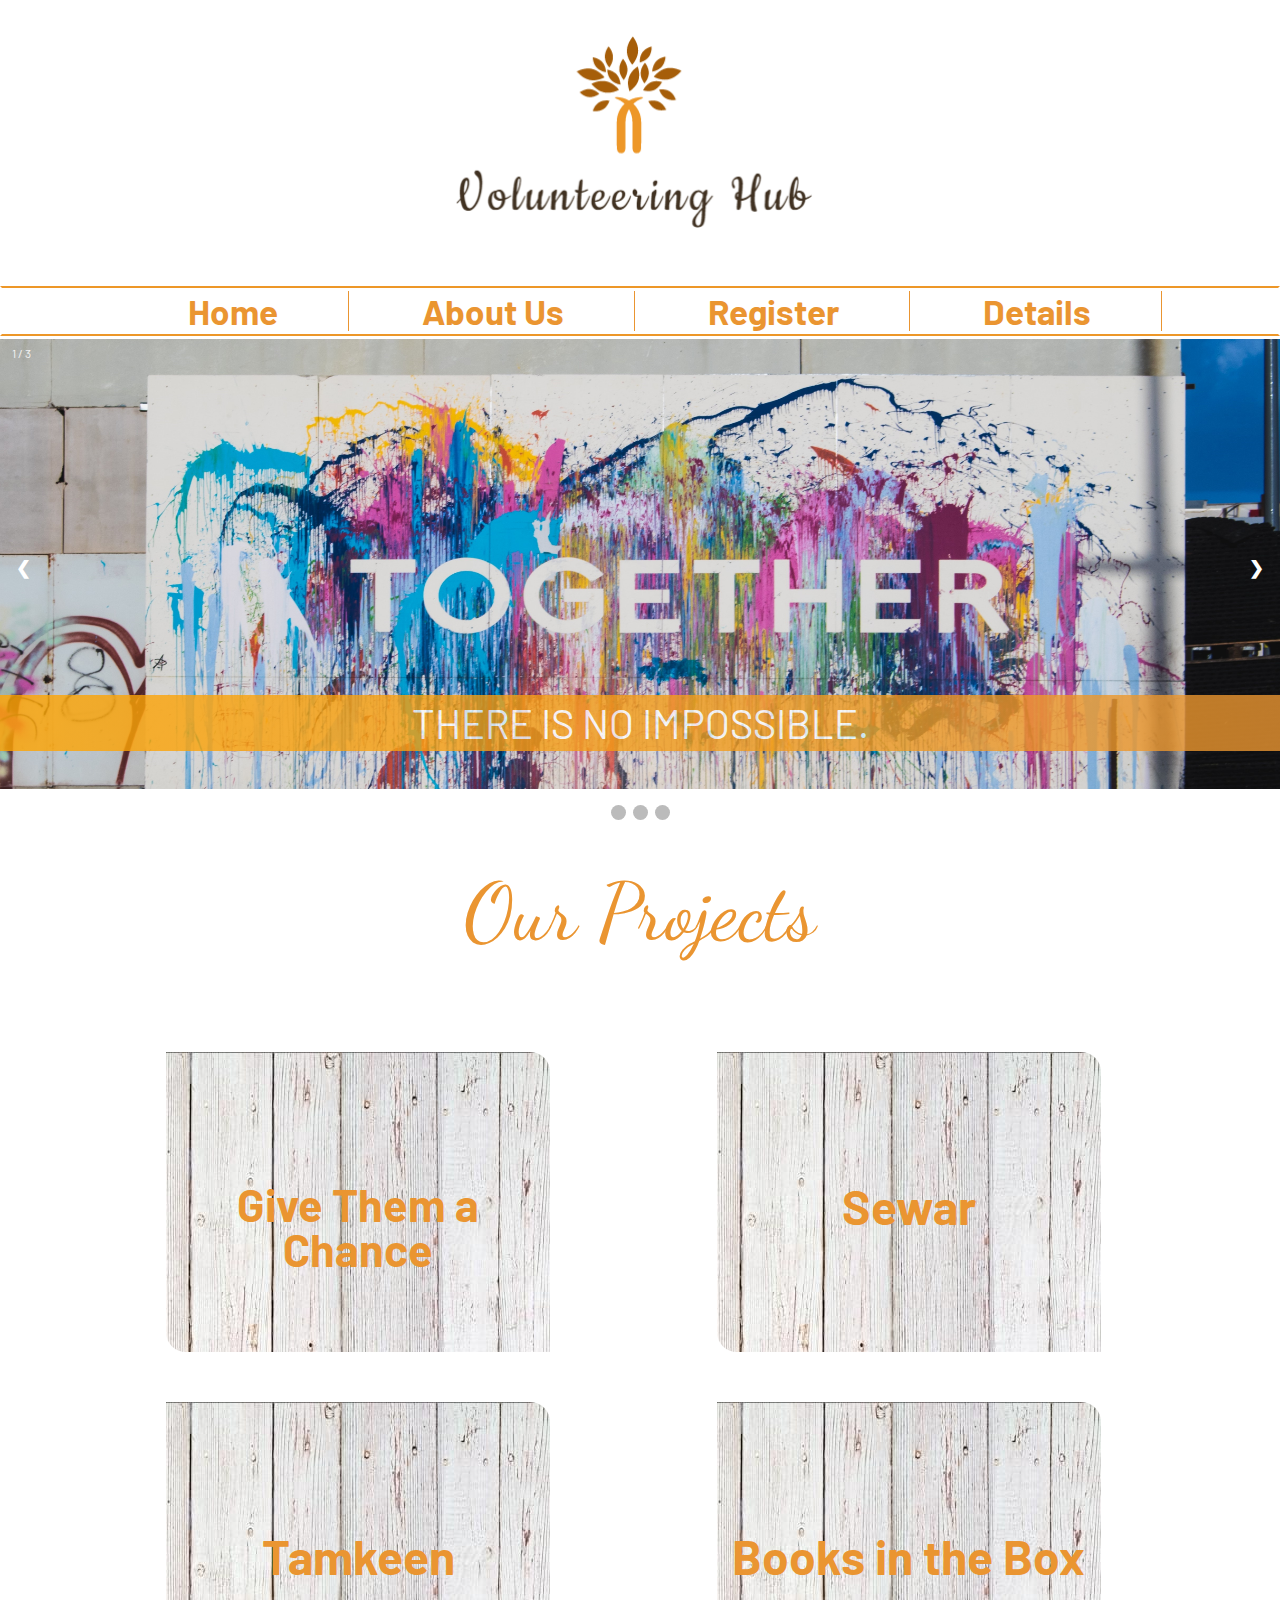
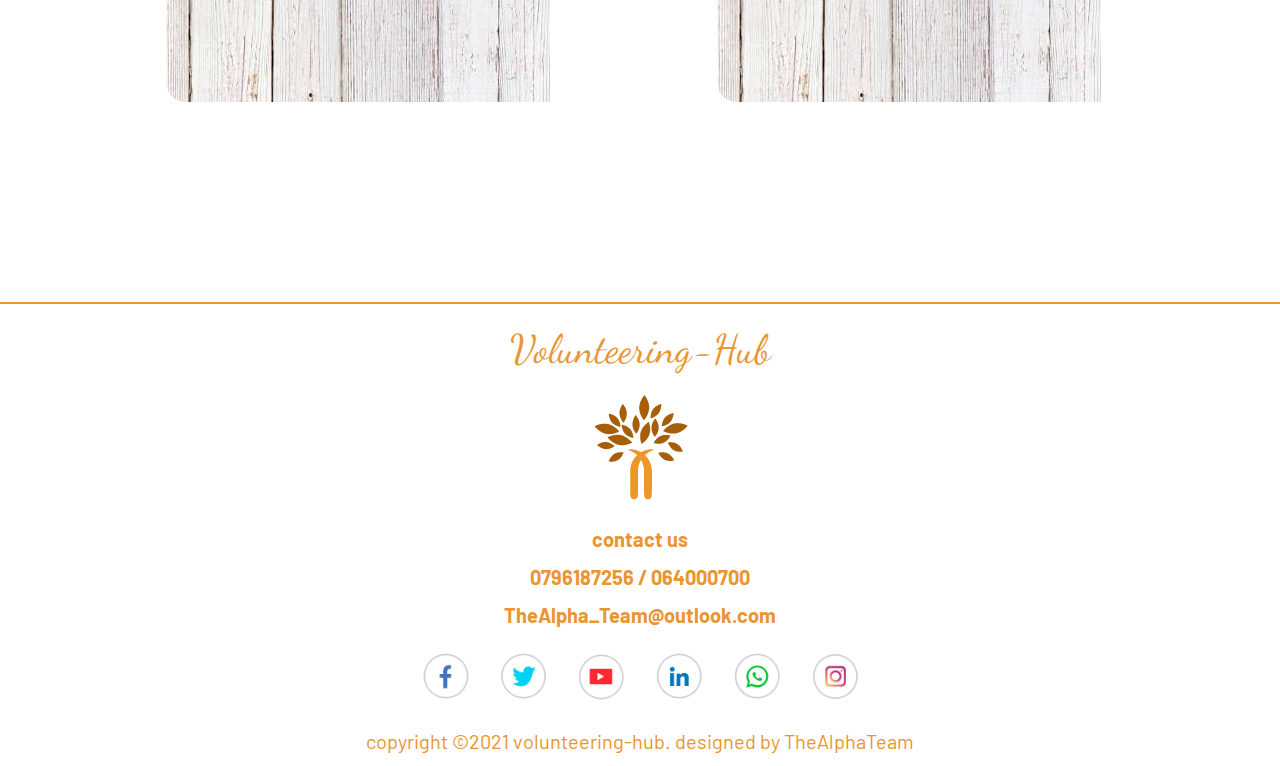
==== index.html @ 169ab3b1 "mvp final touchs" ====
<!DOCTYPE html>
<html lang="en">
<head>
    <meta charset="UTF-8">
    <meta http-equiv="X-UA-Compatible" content="IE=edge">
    <meta name="viewport" content="width=device-width, initial-scale=1.0">
    <link rel="stylesheet" href="css/reset.css">
    <link rel="stylesheet" href="css/style.css">
    <link rel="stylesheet" href="./css/home.css">
    <link rel="shortcut icon" type="image/x-icon" href="./img/small0.png" />
    <link rel="preconnect" href="https://fonts.gstatic.com">
<link href="https://fonts.googleapis.com/css2?family=Dancing+Script:wght@600&display=swap" rel="stylesheet">
<link rel="preconnect" href="https://fonts.gstatic.com">
<link href="https://fonts.googleapis.com/css2?family=Barlow:ital,wght@1,300&display=swap" rel="stylesheet">
    <title>Volunteering Hub</title>
</head>
<body>
 <header>
<img class ="logo" src="img/logo3.png" />
<nav class="header1">
  <ul>
      <a href="./index.html" ><li> Home</li></a>
      <a href="./aboout-us.html" ><li> About Us</li></a>
      <a href="./registr.html" ><li> Register</li></a>
      <a href="./detail.html" ><li> Details</li></a>
  </ul>
  </nav>
</header>

  <main>
        
    <div class="slideshow-container">
    
        <div class="mySlides fade" id="imageSlide1">
          <div class="numbertext">1 / 3</div>
          <img class="slidesImages" src="./img/nicole-baster-OJcEMZHoY80-unsplash.jpg" style="width:100%">
          <div id="opacity"> <div class="text">THERE IS NO IMPOSSIBLE.</div> </div>
        </div>
        
        <div class="mySlides fade" id="imageSlide3">
          <div class="numbertext">3 / 3</div>
          <img class="slidesImages" src="./img/remi-walle-UOwvwZ9Dy6w-unsplash.jpg" style="width:100%">
          <div class="text" id="text3">We Make A Living By What We Get, But We Make A Life By What We Give.</div>
        </div>
        
        <div class="mySlides fade" id="imageSlide2">
          <div class="numbertext">2 / 3</div>
          <img class="slidesImages" src="./img/chid.jpg" style="width:100%">
          
        </div>
        
        <a class="prev" id="previousImage" >&#10094;</a>
        <a class="next" id="nextImage">&#10095;</a>
        
        </div>
        <br>
        
        <div style="text-align:center">
          <span class="dot" id="dot1"></span> 
          <span class="dot" id="dot2"></span> 
          <span class="dot" id="dot3"></span> 
        </div>
        
    </div>
    <h1 id="title">Our Projects</h1>
    
    <div class="row">
    
        <div class="column" id="proj1" onclick="openTab('b1');" >
          <h1>Give Them a Chance </h1>
          
        </div>
      <div  class="column" onclick="openTab('b2');" >
          <h1>Sewar</h1>  
      </div>
    </div>
    <!-- Full-width columns: (hidden by default) -->
    <div id="b1" class="containerTab" style="display:none;background-color:#aaa;">
        <span onclick="this.parentElement.style.display='none'" class="closebottun">&times;</span>
        <h2>Give them a Chance !</h2>
           <p> Since there are many Distant villages that lack the basic infrastructure and educational components, in addition to many children who lack the opportunity to learn. This project aiming to give a chance for these children by educating them on four  subjects
            Arabic, math, science, and coding. And provide the opportunity to deal with hardware & software technologies. The volunteering period will be for just one month for each volunteer.
            <br>
            * # of volunteers needed: 108.
            <br>
            * Locations: Ruwaished, Safawi, Ma'an, Tafila, Kerak, Al-Gawr
            <br>
            * Date:  06/21 to 12/21 <a href="./registr.html"><button class="goToRegister">  Register </button></a>
          </p>
    </div>
    <div id="b2" class="containerTab" style="display:none;background-color:#bbb;">
        <span onclick="this.parentElement.style.display='none'" class="closebottun">&times;</span>
        <h2>Sewar</h2>
        <p> The word "Sewar" was chosen as the name of the volunteer program because the foundation sees in the bracelet a unification of people,
            like the bracelet that surrounds the hand, in the fight against cancer, which needs the support of the entire community.
            Volunteers constitute a special part of the care offered by the King Hussein cancer patients, they are simply the lifeblood of the enterprise.
            <br>
            Volunteer tasks: <br>
            * Support patients with various activities that give them relief from treatment. <br>
            * Fundraising and awareness raising through various campaigns. <br>
            * Raise people's awareness about cancer prevention and early detection. <br>
            Requirements: <br>
            To become a bracelet volunteer, you must be more than 15 years old. <br>
            About Al Hussein Cancer Foundation and center: <br>
            The King Hussein Cancer Foundation is a national institution, an independent non-profit organization,<br>
            founded in 2001 by a royal decree to combat cancer in Jordan and the Middle East. The administration of the foundation's affairs is overseen by <br>
            a board of Trustees composed of volunteers and experts in the health, economic and financial fields, appointed by royal will and chaired <br>
            by Her Royal Highness Princess Ghida Talal. <br>
            The board of trustees oversees the work of: <br>
            The King Hussein Cancer Foundation - fundraising and development <br>
            Al Hussein Cancer Center - for research and comprehensive medical care for cancer patients <br>
            Advanced standards <br>
            * Accommodation: Jordan <br>
            * Specialization: All specialties <br>
            * Age: More than 15 years. <br>
            * # of volunteers needed : 150. <br>
            * Date: all the year.
            <a href="./registr.html"><button class="goToRegister">  Register </button></a>
          </p>
    </div>
    
    
    <div class="row">
      <div class="column" onclick="openTab('b3');" >
        <h1>Tamkeen</h1>
      </div>
      
      <div class="column" onclick="openTab('b4');" >
          <h1>Books in the Box</h1>
        </div>
        
    </div>

    <div id="b3" class="containerTab" style="display:none;background-color:#abb">
      <span onclick="this.parentElement.style.display='none'" class="closebottun">&times;</span>
      <h2>Tamkeen</h2>
      <p>
        On the premise that the family is the basic unit in the structure of society and its nucleus responsible for social, <br>
        health, economic and other functions, and considering that family members are partners  in various areas of life. <br>
        The Tamkeen project works to transform families from poor families into productive families by providing ideas, <br>
        financial support for projects, and providing the necessary training to possess the skills necessary to <br>
        operate these projects. <br>
        This program targets the less developed regions in the north and south of the Kingdom and the Badia. <br>
        * # of volunteers needed : 300. <br> 
        * Period: 1 year.
        <a href="./registr.html"><button class="goToRegister">  Register </button></a>
      </p>
     </div>

    <div id="b4" class="containerTab" style="display:none;background-color:#aaa;">
        <span onclick="this.parentElement.style.display='none'" class="closebottun">&times;</span>
        <h2>Books in the Box</h2>
        <p>Collecting new and used stories and books ... to encourage the children of the Syrian refugee <br>
           camps in (Zaatari and Azraq) to use the quarantine times during the Corona period in reading and developing <br>
           their skills (such as reading, writing and telling stories among themselves) and developing <br>
           a love of reading and exploring and discovering their skills <br>
           It is possible to donate books such as scientific, literary and whatever is useful. <br>
           * # of volunteers needed : 50. <br>
           * Period: 3 months
           <a href="./registr.html"><button class="goToRegister">  Register </button></a>
          </p>
    </div>
    
    </form>
        </main>
        <script src="./js/home.js"></script>
 </main>
 <footer>
<div class="footer-content">
    <h3>volunteering-hub</h3>
    <img src="./img/Screenshot_1.png" alt="VHlogo">
            <p>contact us </p>
            <p>0796187256 / 064000700</p>
            <p><a href="mailto:TheAlpha_Team@outlook.com " >TheAlpha_Team@outlook.com</a></p>
    <a href="https://www.facebook.com/"><img class="fa" src ="img/facebook.png"></a>
    <a href="https://twitter.com/"><img class="fa" src ="img/twitter.png"></a>
    <a href="https://www.youtube.com/"><img class="fa" src ="img/youtube.png"></a>
    <a href="https://www.linkedin.com/"><img class="fa" src ="img/linkedin.png"></a>
    <a href="https://web.whatsapp.com/"><img class="fa" src ="img/whatsapp.png"></a>
    <a href="https://www.instagram.com/"><img class="fa" src ="./img/instagram.png"></a>
        </div>
        <div class="footer-bottom">
            <p>copyright &copy;2021 volunteering-hub. designed by <span>TheAlphaTeam</span></p>
        </div>
    </footer>
</body>
</html>
---- css/style.css ----
*{ 
 box-sizing: border-box;
 
}
body{
    background-image: url(https://s3.img-b.com/image/private/t_base,c_pad,f_auto,dpr_2,w_480,h_480/product/shaw/shaw-cs37p-00100-9459802.jpg);
}
.logo{
      width: 400px;
}
header{
      text-align: center;
      background-color: white;
      margin-bottom: 3px;
  }
  .header1{
      text-align: center;
      padding-top: 3px;
      border:2px solid;
      background-color:white;
      border-top-color:rgba(237,151,40,255);
      border-bottom-color:rgba(237,151,40,255) ;
      border-left-color: white;
      border-right-color: white;
      width: 100%;
      height: 50px;
      position: sticky;
      top: 0;
  }
  
nav ul li{
    display:inline-block;
    border-right:1.5px solid ;
    color:rgb(234,149,49);
    padding: 0px 70px ;
    font-weight: bold;
    line-height: 40px;
    font-family: 'Barlow', sans-serif;
    font-size: 35px;
}
nav ul li:hover{
    opacity: .5;
    color: black;
}

li a{
    color: black;
    text-decoration: none;
}

.footer-content{
    width: 100%;
    background-color:white;
    padding: 20px;
    text-align: center;
    border-top: 2px solid;
    border-top-color: rgba(237,151,40,255);
    padding-bottom: 0px;

}

.footer-content h3{
    font-size: 40px;
    text-transform: capitalize;
    font-family: 'Dancing Script', cursive;
    line-height:50px;
    color:rgb(234,149,49);
}
.footer-content p{
    max-width: 500px;
    margin: 10px auto;
    line-height: 28px;
    font-family: 'Barlow', sans-serif;
    font-size: 20px;
    color:rgb(234,149,49);
    font-weight: bolder;
}
.fa{
    width: 65px;
    height: 65px;
    margin: 5px;
    padding: 5px;
}

.footer-bottom{
    background:white;
    font-family: 'Barlow', sans-serif;
    font-size: 20px;
    width: 100%;
    padding: 15px 0;
    text-align: center;
    color:rgb(234,149,49);
}
footer{
    margin-top: 180px;
    clear: both;
}
footer a {
    text-decoration: none;
    color: rgb(234,149,49);
}
#chart{
    width: 800px;
    height: 500px;
    margin-top: 60px;
    margin-left: 20%;
    border-bottom: 1.5px solid rgb(234,149,49);
    margin-bottom: 40px ;
}
#informationForm{
    display: inline-block;
    font-family: 'Barlow', sans-serif; 
    font-size: x-large;
    margin-left: 34%;
    margin-bottom: 40px ;
    border-bottom: 1.5px solid rgb(234,149,49);
    padding-bottom: 45px;
}
.input{
    padding: 10px;
    width: 400px;
    margin: 30px;
    border-top-right-radius: 14px;
    border-bottom-left-radius: 14px;
    border: 1.9px solid rgb(234,149,49);
    background-color: antiquewhite;
}

#input{
    font-size: large;
    font-family: 'Barlow', sans-serif;
    background-color: rgb(234,149,49);
    color: white;
    width: 150px;
    margin-left: 150px;
}

#legend{
    margin-top: 40px;
    margin-left: 40px;
    color: rgb(234,149,49);
    
}
---- css/home.css ----
*{
    box-sizing: border-box
   }
   
   body {
     font-family: 'Barlow', sans-serif;
    color: rgb(234,149,49); 
    background-image: url(https://s3.img-b.com/image/private/t_base,c_pad,f_auto,dpr_2,w_480,h_480/product/shaw/shaw-cs37p-00100-9459802.jpg);
   }
   .mySlides {
   display: none;
   }
   
   .slidesImages {
   vertical-align: middle;
   width: 960px;
   height: 450px;
   }
   
   /* Slideshow container */
   .slideshow-container {
     max-width: 100%;
     position: relative;
     margin: auto;
   }
   
   /* Next & previous buttons */
   .prev, .next {
     cursor: pointer;
     position: absolute;
     top: 50%;
     width: auto;
     padding: 16px;
     margin-top: -22px;
     color: white;
     font-weight: bold;
     font-size: 18px;
     transition: 0.6s ease;
     border-radius: 0 3px 3px 0;
     user-select: none;
   }
   
   /* Position the "next button" to the right */
   .next {
     right: 0;
     border-radius: 3px 0 0 3px;
   }
   
   /* On hover, add a black background color with a little bit see-through */
   .prev:hover, .next:hover {
     background-color: rgba(0,0,0,0.8);
   }
   
   /* Caption text */
   .text {
     color: white;
     font-size: 15px;
     padding: 8px 12px;
     position: absolute;
     bottom: 8px;
     width: 100%;
     text-align: center;
     margin-bottom: 30px;
     font-size: 40px;
     background-image: linear-gradient(to right, orange,rgb(234,149,49));
     opacity: .8;
   
     
   }
   #text3{
     font-size: 30px;
   }
   
   /* Number text (1/3 etc) */
   .numbertext {
     color: #f2f2f2;
     font-size: 12px;
     padding: 8px 12px;
     position: absolute;
     top: 0;
   }
   
   /* The dots/bullets/indicators */
   .dot {
     cursor: pointer;
     height: 15px;
     width: 15px;
     margin: 0 2px;
     background-color: #bbb;
     border-radius: 50%;
     display: inline-block;
     transition: background-color 0.6s ease;
   }
   
   .active, .dot:hover {
     background-color: #717171;
   }
   
   /* Fading animation */
   .fade {
     -webkit-animation-name: fade;
     -webkit-animation-duration: 1.5s;
     animation-name: fade;
     animation-duration: 1.5s;
   }

   @keyframes fade {
     from {opacity: .8} 
     to {opacity: 1}
   }
   
   /* On smaller screens, decrease text size */
   @media only screen and (max-width: 300px) {
     .prev, .next,.text {font-size: 11px}
   }
   
   #title{
       padding: 50px;
       text-align: center;
       font-size: 80px ;
       font-family: 'Dancing Script', cursive;
       
   }
   .row{
       display: block;
   }
   /* Create two equal columns that floats next to each other */
   .column {
       float: left;
       width: 30%;
       padding: 10px;
       height: 300px; 
       margin-left: 13%;
       margin-top: 50px;
       background-image:url(../img/wood.jpg);
       font-size: xxx-large;
       text-align: center;
       border-top-right-radius: 20px;
       border-bottom-left-radius: 20px;
       font-weight: bold;
   }
   #proj1{
     
     font-size: 45px;
     font-weight: bolder;
     
   }
   .column:hover{
     width: 30%;
     height: 300px;
     background-color: white;
     background-image: url(../img/Screenshot_1.png);
     background-position:center;
     background-repeat: no-repeat;
     font-size: xxx-large;
   
   }
   .column:hover h1{
     margin-top: 220px;
     }
   .column h1{
   margin-top: 120px;
   }
   
   /* Clear floats after the columns */
   .row:after {
       content: "";
       display: table;
       clear: both;
   } 
   
   .containerTab{
       padding: 20px;
       color: white;
       height: auto;
       width: 95%;
       margin-left: 2.5%;
       margin-top: 10px;
       font-family:'Gill Sans', 'Gill Sans MT', Calibri, 'Trebuchet MS', sans-serif;
       font-size:x-large ;
       line-height: 1.9;
       border-top-right-radius: 30px;
       border-bottom-left-radius: 30px;
       border: 2px solid rgb(234,149,49);
       
   }
   .goToRegister{
     padding: 8px;
     font-family: 'Dancing Script', cursive;
     background-color: rgb(234,149,49);
     color: white;
     font-size: xx-large;
     border-radius: 8px ;
     float: right;
   }
   .goToRegister:hover{
     background-color: antiquewhite;
     color: rgb(234,149,49);
   }
   /* Closable button inside the container tab */
   .closebottun{
       float: right;
       color: white;
       font-size: 35px;
       cursor: pointer;
   }
  footer{
    margin-top: 200px
  }
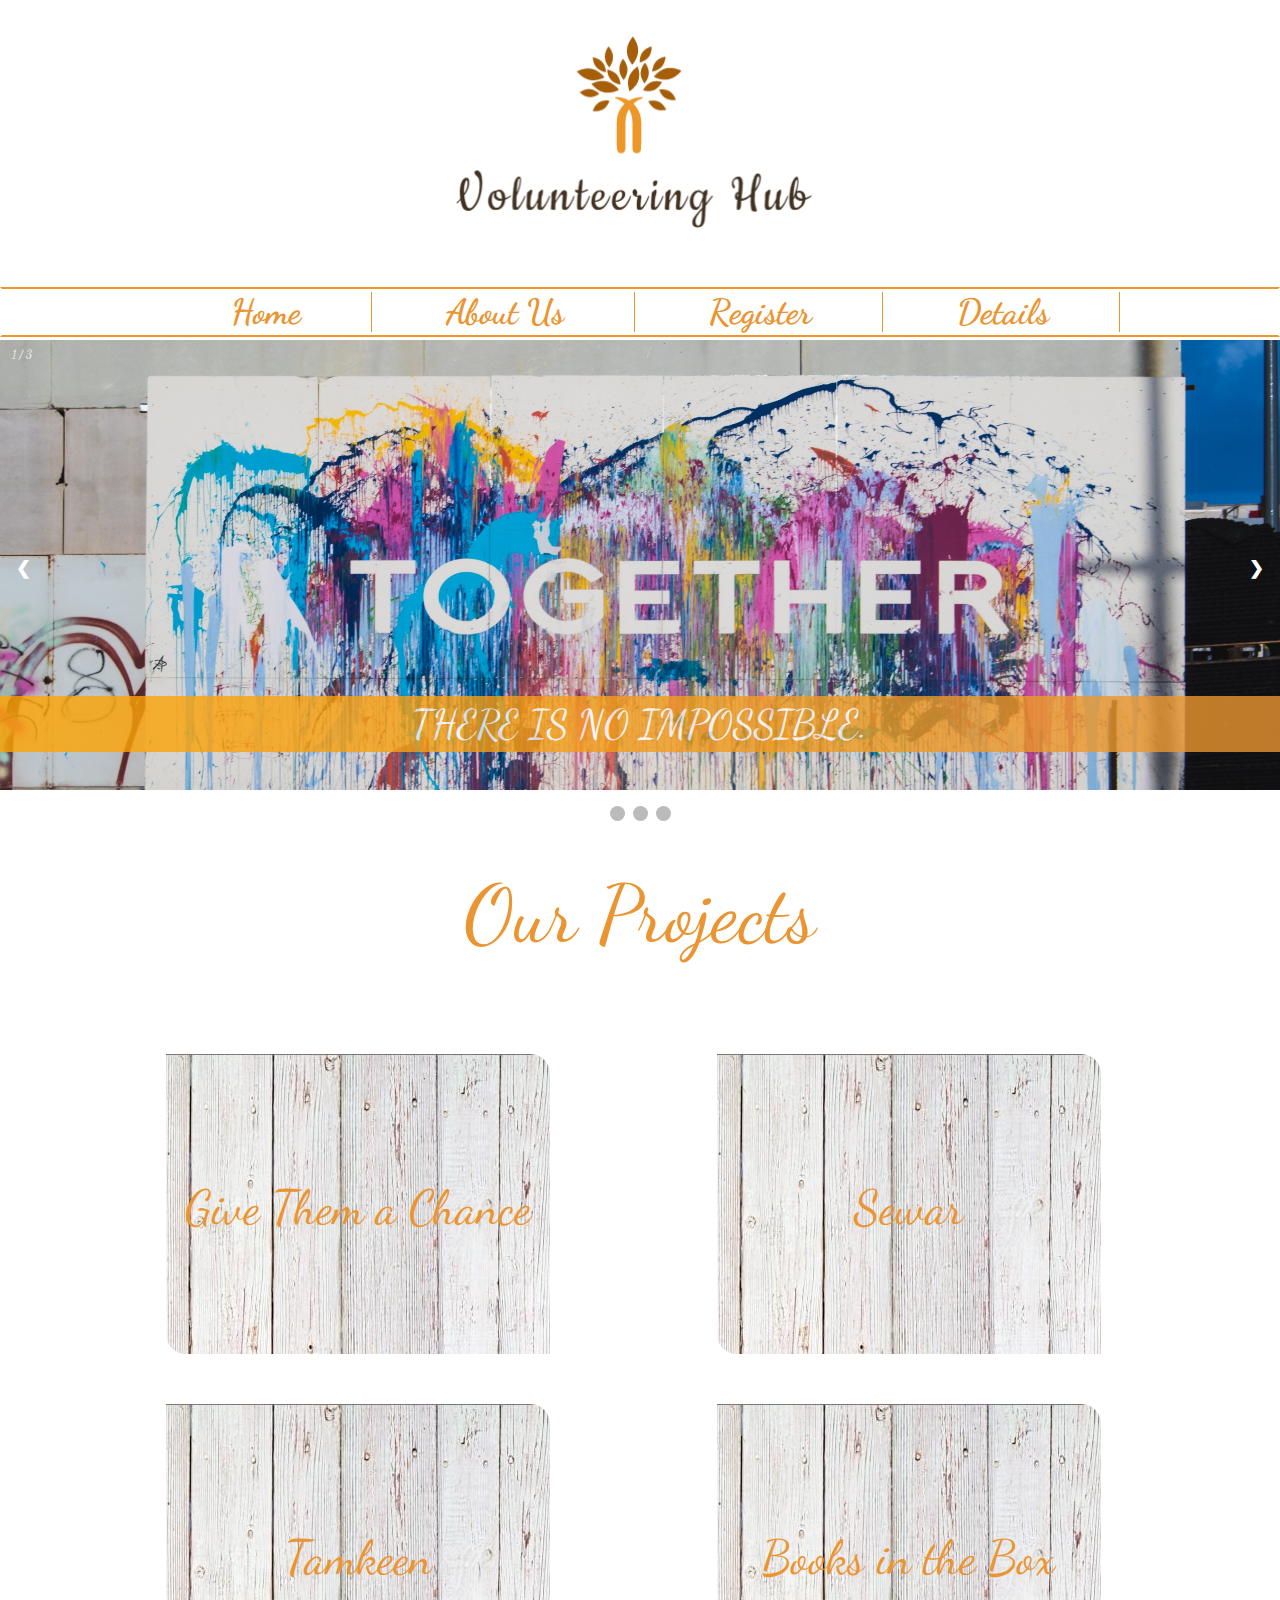
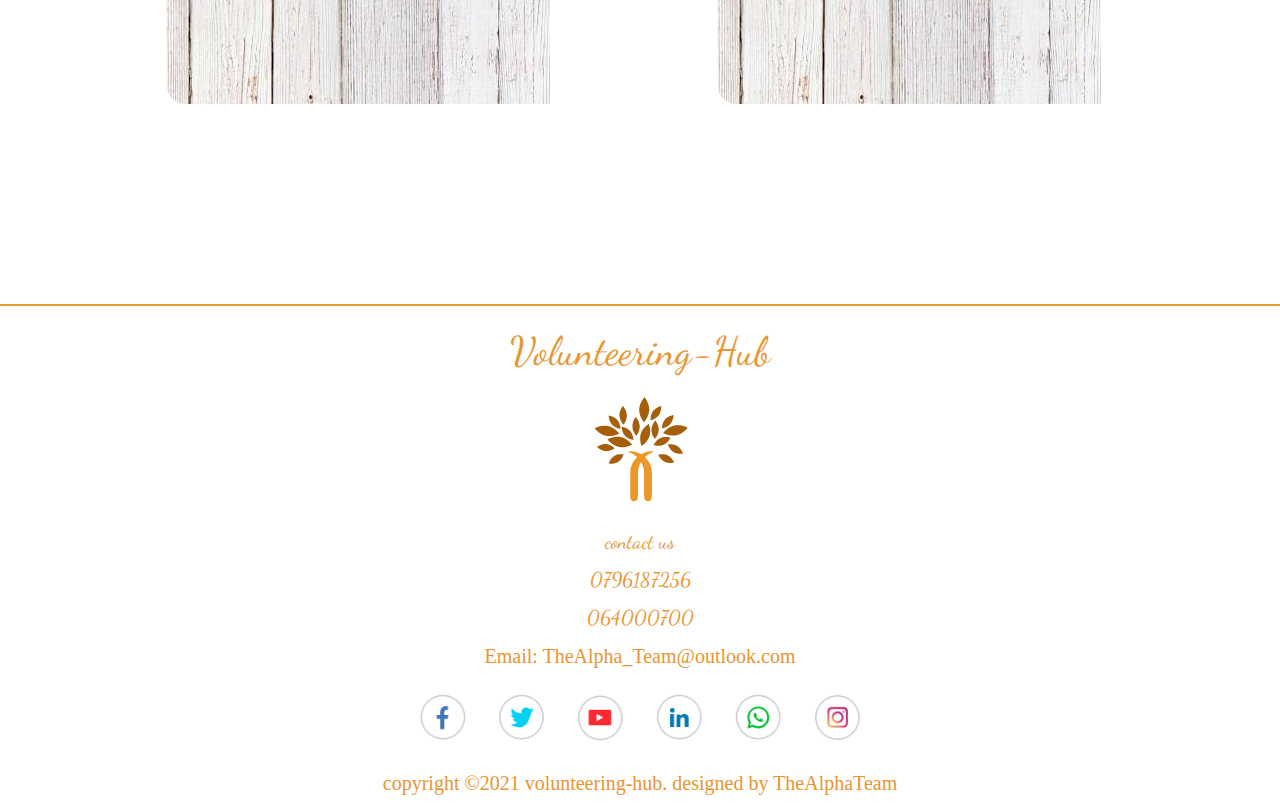
==== commit 15b6dc76: "change" ====
--- a/index.html
+++ b/index.html
@@ -10,8 +10,6 @@
     <link rel="shortcut icon" type="image/x-icon" href="./img/small0.png" />
     <link rel="preconnect" href="https://fonts.gstatic.com">
 <link href="https://fonts.googleapis.com/css2?family=Dancing+Script:wght@600&display=swap" rel="stylesheet">
-<link rel="preconnect" href="https://fonts.gstatic.com">
-<link href="https://fonts.googleapis.com/css2?family=Barlow:ital,wght@1,300&display=swap" rel="stylesheet">
     <title>Volunteering Hub</title>
 </head>
 <body>
@@ -66,7 +64,7 @@
     
     <div class="row">
     
-        <div class="column" id="proj1" onclick="openTab('b1');" >
+        <div class="column" onclick="openTab('b1');" >
           <h1>Give Them a Chance </h1>
           
         </div>
@@ -170,8 +168,9 @@
     <h3>volunteering-hub</h3>
     <img src="./img/Screenshot_1.png" alt="VHlogo">
             <p>contact us </p>
-            <p>0796187256 / 064000700</p>
-            <p><a href="mailto:TheAlpha_Team@outlook.com " >TheAlpha_Team@outlook.com</a></p>
+            <p>0796187256</p>
+            <p>064000700</p>
+    <p style="font-family: 'Noto Serif',Georgia,serif;"> Email: TheAlpha_Team@outlook.com</p>
     <a href="https://www.facebook.com/"><img class="fa" src ="img/facebook.png"></a>
     <a href="https://twitter.com/"><img class="fa" src ="img/twitter.png"></a>
     <a href="https://www.youtube.com/"><img class="fa" src ="img/youtube.png"></a>
@@ -180,7 +179,7 @@
     <a href="https://www.instagram.com/"><img class="fa" src ="./img/instagram.png"></a>
         </div>
         <div class="footer-bottom">
-            <p>copyright &copy;2021 volunteering-hub. designed by <span>TheAlphaTeam</span></p>
+            <p style="font-family: 'Noto Serif',Georgia,serif;">copyright &copy;2021 volunteering-hub. designed by <span>TheAlphaTeam</span></p>
         </div>
     </footer>
 </body>
--- a/css/style.css
+++ b/css/style.css
@@ -35,7 +35,7 @@
     padding: 0px 70px ;
     font-weight: bold;
     line-height: 40px;
-    font-family: 'Barlow', sans-serif;
+    font-family: 'Dancing Script', cursive;
     font-size: 35px;
 }
 nav ul li:hover{
@@ -70,10 +70,9 @@
     max-width: 500px;
     margin: 10px auto;
     line-height: 28px;
-    font-family: 'Barlow', sans-serif;
+    font-family: 'Dancing Script', cursive;
     font-size: 20px;
     color:rgb(234,149,49);
-    font-weight: bolder;
 }
 .fa{
     width: 65px;
@@ -84,7 +83,7 @@
 
 .footer-bottom{
     background:white;
-    font-family: 'Barlow', sans-serif;
+    font-family: 'Dancing Script', cursive;
     font-size: 20px;
     width: 100%;
     padding: 15px 0;
@@ -93,11 +92,6 @@
 }
 footer{
     margin-top: 180px;
-    clear: both;
-}
-footer a {
-    text-decoration: none;
-    color: rgb(234,149,49);
 }
 #chart{
     width: 800px;
@@ -109,7 +103,7 @@
 }
 #informationForm{
     display: inline-block;
-    font-family: 'Barlow', sans-serif; 
+    font-family: 'Dancing Script', cursive; 
     font-size: x-large;
     margin-left: 34%;
     margin-bottom: 40px ;
@@ -124,11 +118,12 @@
     border-bottom-left-radius: 14px;
     border: 1.9px solid rgb(234,149,49);
     background-color: antiquewhite;
+    
+   
 }
-
 #input{
     font-size: large;
-    font-family: 'Barlow', sans-serif;
+    font-family: 'Dancing Script', cursive; 
     background-color: rgb(234,149,49);
     color: white;
     width: 150px;
--- a/css/home.css
+++ b/css/home.css
@@ -3,7 +3,7 @@
    }
    
    body {
-     font-family: 'Barlow', sans-serif;
+     font-family: 'Dancing Script', cursive;
     color: rgb(234,149,49); 
     background-image: url(https://s3.img-b.com/image/private/t_base,c_pad,f_auto,dpr_2,w_480,h_480/product/shaw/shaw-cs37p-00100-9459802.jpg);
    }
@@ -118,7 +118,6 @@
        padding: 50px;
        text-align: center;
        font-size: 80px ;
-       font-family: 'Dancing Script', cursive;
        
    }
    .row{
@@ -137,13 +136,6 @@
        text-align: center;
        border-top-right-radius: 20px;
        border-bottom-left-radius: 20px;
-       font-weight: bold;
-   }
-   #proj1{
-     
-     font-size: 45px;
-     font-weight: bolder;
-     
    }
    .column:hover{
      width: 30%;
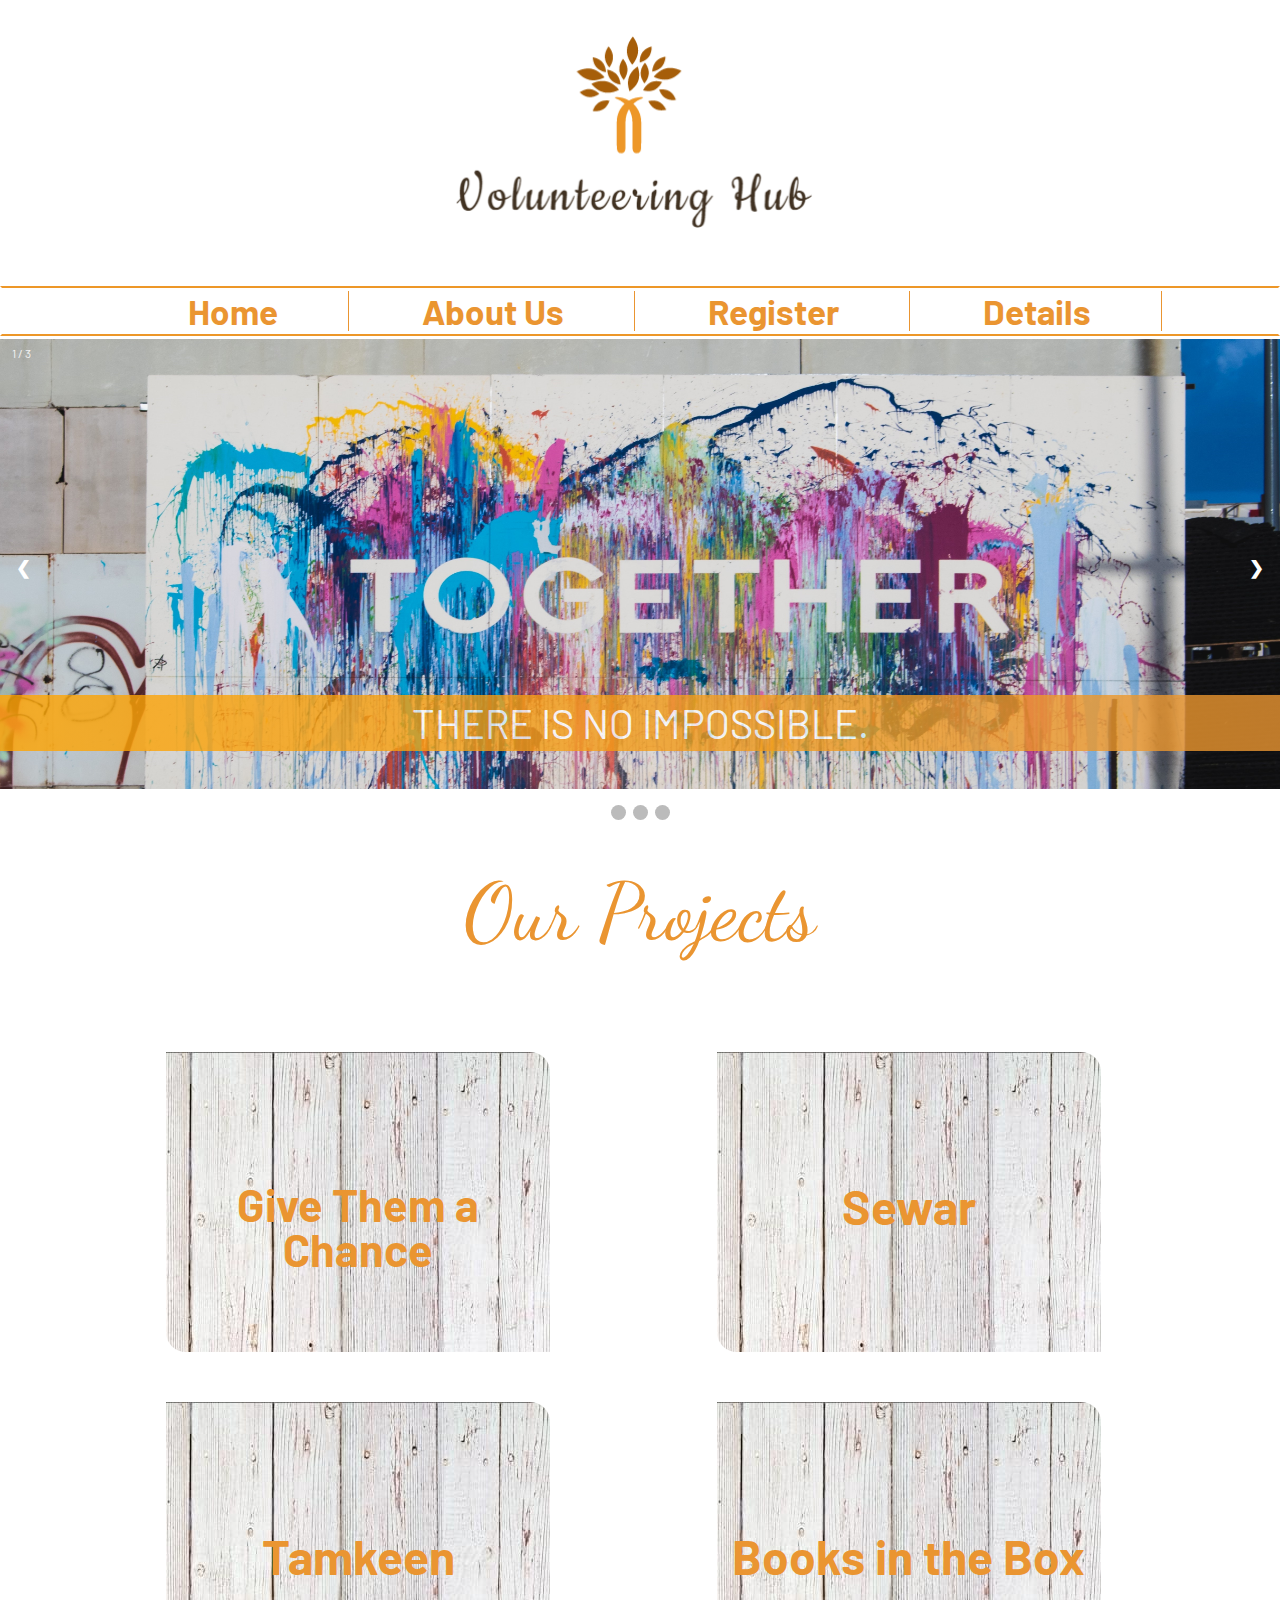
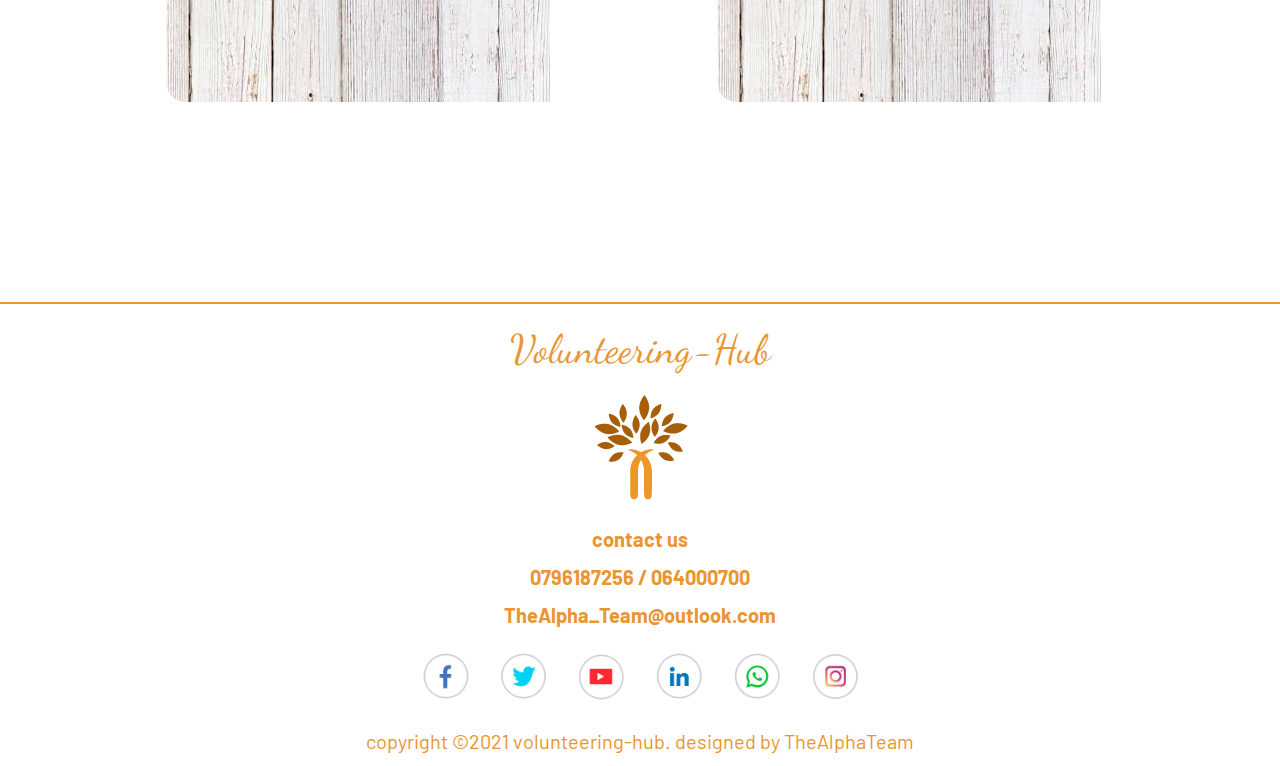
==== commit 32550b95: "details js" ====
--- a/index.html
+++ b/index.html
@@ -10,6 +10,8 @@
     <link rel="shortcut icon" type="image/x-icon" href="./img/small0.png" />
     <link rel="preconnect" href="https://fonts.gstatic.com">
 <link href="https://fonts.googleapis.com/css2?family=Dancing+Script:wght@600&display=swap" rel="stylesheet">
+<link rel="preconnect" href="https://fonts.gstatic.com">
+<link href="https://fonts.googleapis.com/css2?family=Barlow:ital,wght@1,300&display=swap" rel="stylesheet">
     <title>Volunteering Hub</title>
 </head>
 <body>
@@ -64,7 +66,7 @@
     
     <div class="row">
     
-        <div class="column" onclick="openTab('b1');" >
+        <div class="column" id="proj1" onclick="openTab('b1');" >
           <h1>Give Them a Chance </h1>
           
         </div>
@@ -168,9 +170,8 @@
     <h3>volunteering-hub</h3>
     <img src="./img/Screenshot_1.png" alt="VHlogo">
             <p>contact us </p>
-            <p>0796187256</p>
-            <p>064000700</p>
-    <p style="font-family: 'Noto Serif',Georgia,serif;"> Email: TheAlpha_Team@outlook.com</p>
+            <p>0796187256 / 064000700</p>
+            <p><a href="mailto:TheAlpha_Team@outlook.com " >TheAlpha_Team@outlook.com</a></p>
     <a href="https://www.facebook.com/"><img class="fa" src ="img/facebook.png"></a>
     <a href="https://twitter.com/"><img class="fa" src ="img/twitter.png"></a>
     <a href="https://www.youtube.com/"><img class="fa" src ="img/youtube.png"></a>
@@ -179,7 +180,7 @@
     <a href="https://www.instagram.com/"><img class="fa" src ="./img/instagram.png"></a>
         </div>
         <div class="footer-bottom">
-            <p style="font-family: 'Noto Serif',Georgia,serif;">copyright &copy;2021 volunteering-hub. designed by <span>TheAlphaTeam</span></p>
+            <p>copyright &copy;2021 volunteering-hub. designed by <span>TheAlphaTeam</span></p>
         </div>
     </footer>
 </body>
--- a/css/style.css
+++ b/css/style.css
@@ -35,7 +35,7 @@
     padding: 0px 70px ;
     font-weight: bold;
     line-height: 40px;
-    font-family: 'Dancing Script', cursive;
+    font-family: 'Barlow', sans-serif;
     font-size: 35px;
 }
 nav ul li:hover{
@@ -70,9 +70,10 @@
     max-width: 500px;
     margin: 10px auto;
     line-height: 28px;
-    font-family: 'Dancing Script', cursive;
+    font-family: 'Barlow', sans-serif;
     font-size: 20px;
     color:rgb(234,149,49);
+    font-weight: bolder;
 }
 .fa{
     width: 65px;
@@ -83,7 +84,7 @@
 
 .footer-bottom{
     background:white;
-    font-family: 'Dancing Script', cursive;
+    font-family: 'Barlow', sans-serif;
     font-size: 20px;
     width: 100%;
     padding: 15px 0;
@@ -92,6 +93,11 @@
 }
 footer{
     margin-top: 180px;
+    clear: both;
+}
+footer a {
+    text-decoration: none;
+    color: rgb(234,149,49);
 }
 #chart{
     width: 800px;
@@ -103,7 +109,7 @@
 }
 #informationForm{
     display: inline-block;
-    font-family: 'Dancing Script', cursive; 
+    font-family: 'Barlow', sans-serif; 
     font-size: x-large;
     margin-left: 34%;
     margin-bottom: 40px ;
@@ -118,12 +124,11 @@
     border-bottom-left-radius: 14px;
     border: 1.9px solid rgb(234,149,49);
     background-color: antiquewhite;
-    
-   
 }
+
 #input{
     font-size: large;
-    font-family: 'Dancing Script', cursive; 
+    font-family: 'Barlow', sans-serif;
     background-color: rgb(234,149,49);
     color: white;
     width: 150px;
--- a/css/home.css
+++ b/css/home.css
@@ -3,7 +3,7 @@
    }
    
    body {
-     font-family: 'Dancing Script', cursive;
+     font-family: 'Barlow', sans-serif;
     color: rgb(234,149,49); 
     background-image: url(https://s3.img-b.com/image/private/t_base,c_pad,f_auto,dpr_2,w_480,h_480/product/shaw/shaw-cs37p-00100-9459802.jpg);
    }
@@ -118,6 +118,7 @@
        padding: 50px;
        text-align: center;
        font-size: 80px ;
+       font-family: 'Dancing Script', cursive;
        
    }
    .row{
@@ -136,6 +137,13 @@
        text-align: center;
        border-top-right-radius: 20px;
        border-bottom-left-radius: 20px;
+       font-weight: bold;
+   }
+   #proj1{
+     
+     font-size: 45px;
+     font-weight: bolder;
+     
    }
    .column:hover{
      width: 30%;
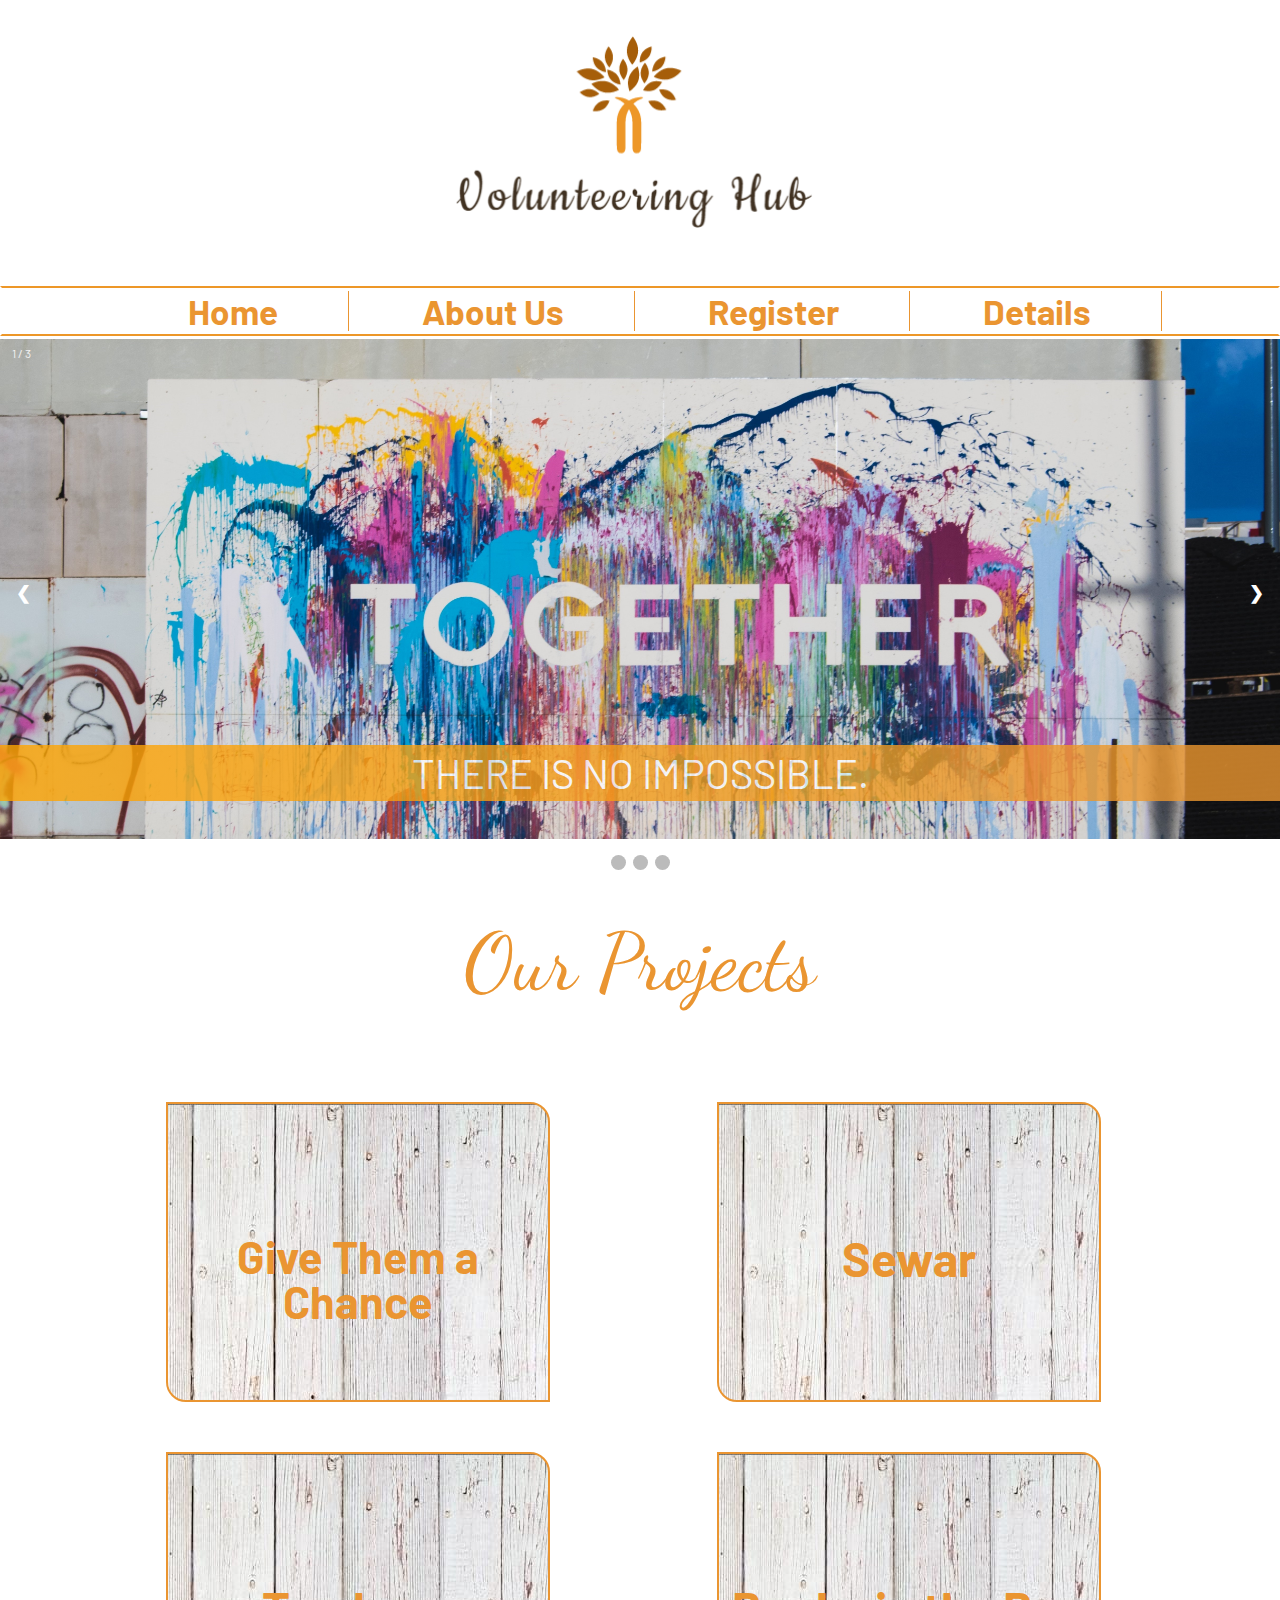
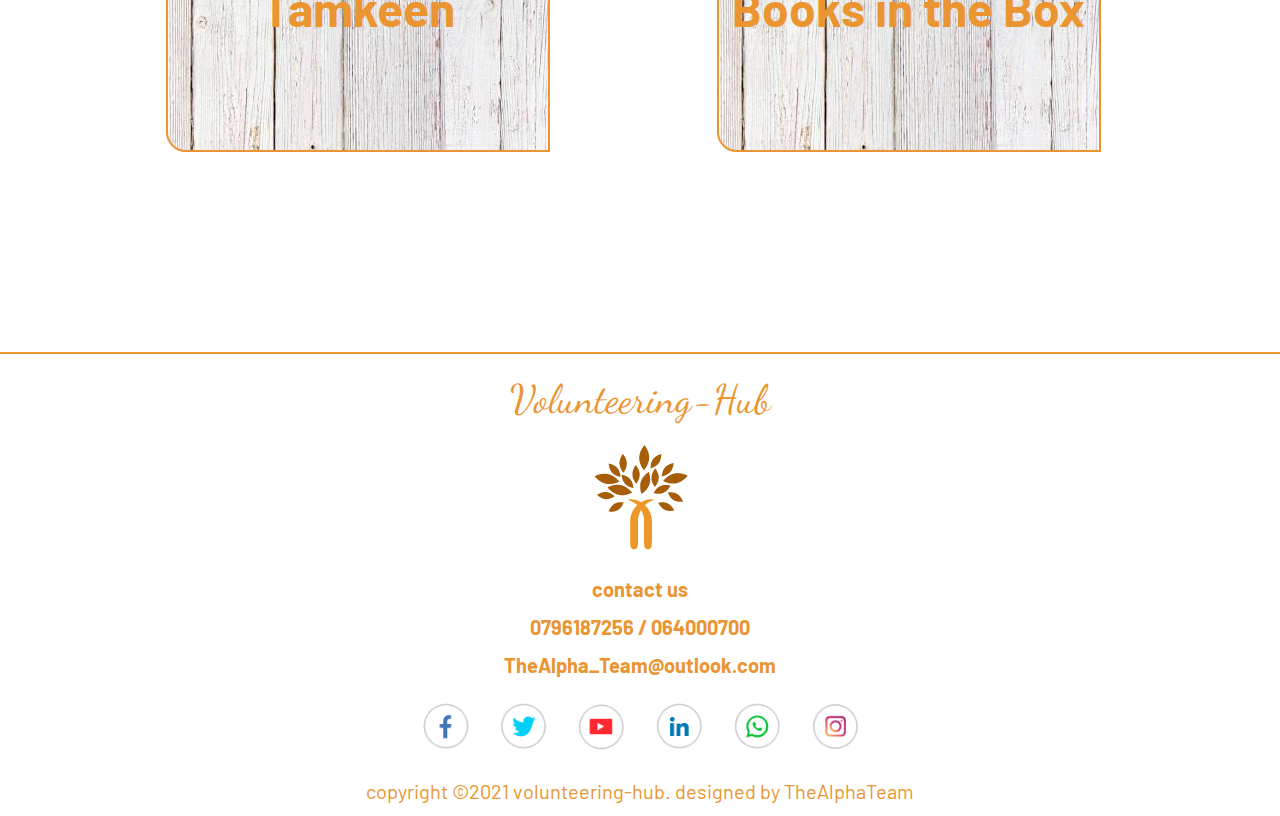
==== commit c3f78551: "khawah finished" ====
--- a/index.html
+++ b/index.html
@@ -20,9 +20,9 @@
 <nav class="header1">
   <ul>
       <a href="./index.html" ><li> Home</li></a>
-      <a href="./aboout-us.html" ><li> About Us</li></a>
-      <a href="./registr.html" ><li> Register</li></a>
-      <a href="./detail.html" ><li> Details</li></a>
+      <a href="./about-us.html" ><li> About Us</li></a>
+      <a href="./register.html" ><li> Register</li></a>
+      <a href="./details.html" ><li> Details</li></a>
   </ul>
   </nav>
 </header>
@@ -33,19 +33,19 @@
     
         <div class="mySlides fade" id="imageSlide1">
           <div class="numbertext">1 / 3</div>
-          <img class="slidesImages" src="./img/nicole-baster-OJcEMZHoY80-unsplash.jpg" style="width:100%">
+          <img class="slidesImages" src="./img/nicole-baster-OJcEMZHoY80-unsplash.jpg" >
           <div id="opacity"> <div class="text">THERE IS NO IMPOSSIBLE.</div> </div>
         </div>
         
         <div class="mySlides fade" id="imageSlide3">
           <div class="numbertext">3 / 3</div>
-          <img class="slidesImages" src="./img/remi-walle-UOwvwZ9Dy6w-unsplash.jpg" style="width:100%">
+          <img class="slidesImages" src="./img/remi-walle-UOwvwZ9Dy6w-unsplash.jpg" >
           <div class="text" id="text3">We Make A Living By What We Get, But We Make A Life By What We Give.</div>
         </div>
         
         <div class="mySlides fade" id="imageSlide2">
           <div class="numbertext">2 / 3</div>
-          <img class="slidesImages" src="./img/chid.jpg" style="width:100%">
+          <img class="slidesImages" src="./img/chid.jpg" >
           
         </div>
         
@@ -75,7 +75,7 @@
       </div>
     </div>
     <!-- Full-width columns: (hidden by default) -->
-    <div id="b1" class="containerTab" style="display:none;background-color:#aaa;">
+    <div id="b1" class="containerTab">
         <span onclick="this.parentElement.style.display='none'" class="closebottun">&times;</span>
         <h2>Give them a Chance !</h2>
            <p> Since there are many Distant villages that lack the basic infrastructure and educational components, in addition to many children who lack the opportunity to learn. This project aiming to give a chance for these children by educating them on four  subjects
@@ -88,7 +88,7 @@
             * Date:  06/21 to 12/21 <a href="./registr.html"><button class="goToRegister">  Register </button></a>
           </p>
     </div>
-    <div id="b2" class="containerTab" style="display:none;background-color:#bbb;">
+    <div id="b2" class="containerTab">
         <span onclick="this.parentElement.style.display='none'" class="closebottun">&times;</span>
         <h2>Sewar</h2>
         <p> The word "Sewar" was chosen as the name of the volunteer program because the foundation sees in the bracelet a unification of people,
@@ -131,7 +131,7 @@
         
     </div>
 
-    <div id="b3" class="containerTab" style="display:none;background-color:#abb">
+    <div id="b3" class="containerTab">
       <span onclick="this.parentElement.style.display='none'" class="closebottun">&times;</span>
       <h2>Tamkeen</h2>
       <p>
@@ -147,7 +147,7 @@
       </p>
      </div>
 
-    <div id="b4" class="containerTab" style="display:none;background-color:#aaa;">
+    <div id="b4" class="containerTab">
         <span onclick="this.parentElement.style.display='none'" class="closebottun">&times;</span>
         <h2>Books in the Box</h2>
         <p>Collecting new and used stories and books ... to encourage the children of the Syrian refugee <br>
--- a/css/style.css
+++ b/css/style.css
@@ -137,7 +137,8 @@
 
 #legend{
     margin-top: 40px;
-    margin-left: 40px;
+    margin-left: 27px;
     color: rgb(234,149,49);
+    font-size: 35px;
     
 }--- a/css/home.css
+++ b/css/home.css
@@ -13,8 +13,8 @@
    
    .slidesImages {
    vertical-align: middle;
-   width: 960px;
-   height: 450px;
+   width: 100%;
+   height: 500px;
    }
    
    /* Slideshow container */
@@ -137,6 +137,7 @@
        text-align: center;
        border-top-right-radius: 20px;
        border-bottom-left-radius: 20px;
+       border: 2px solid rgb(234,149,49) ;
        font-weight: bold;
    }
    #proj1{
@@ -182,6 +183,8 @@
        border-top-right-radius: 30px;
        border-bottom-left-radius: 30px;
        border: 2px solid rgb(234,149,49);
+       display:none;
+       background-color:#aaa;
        
    }
    .goToRegister{
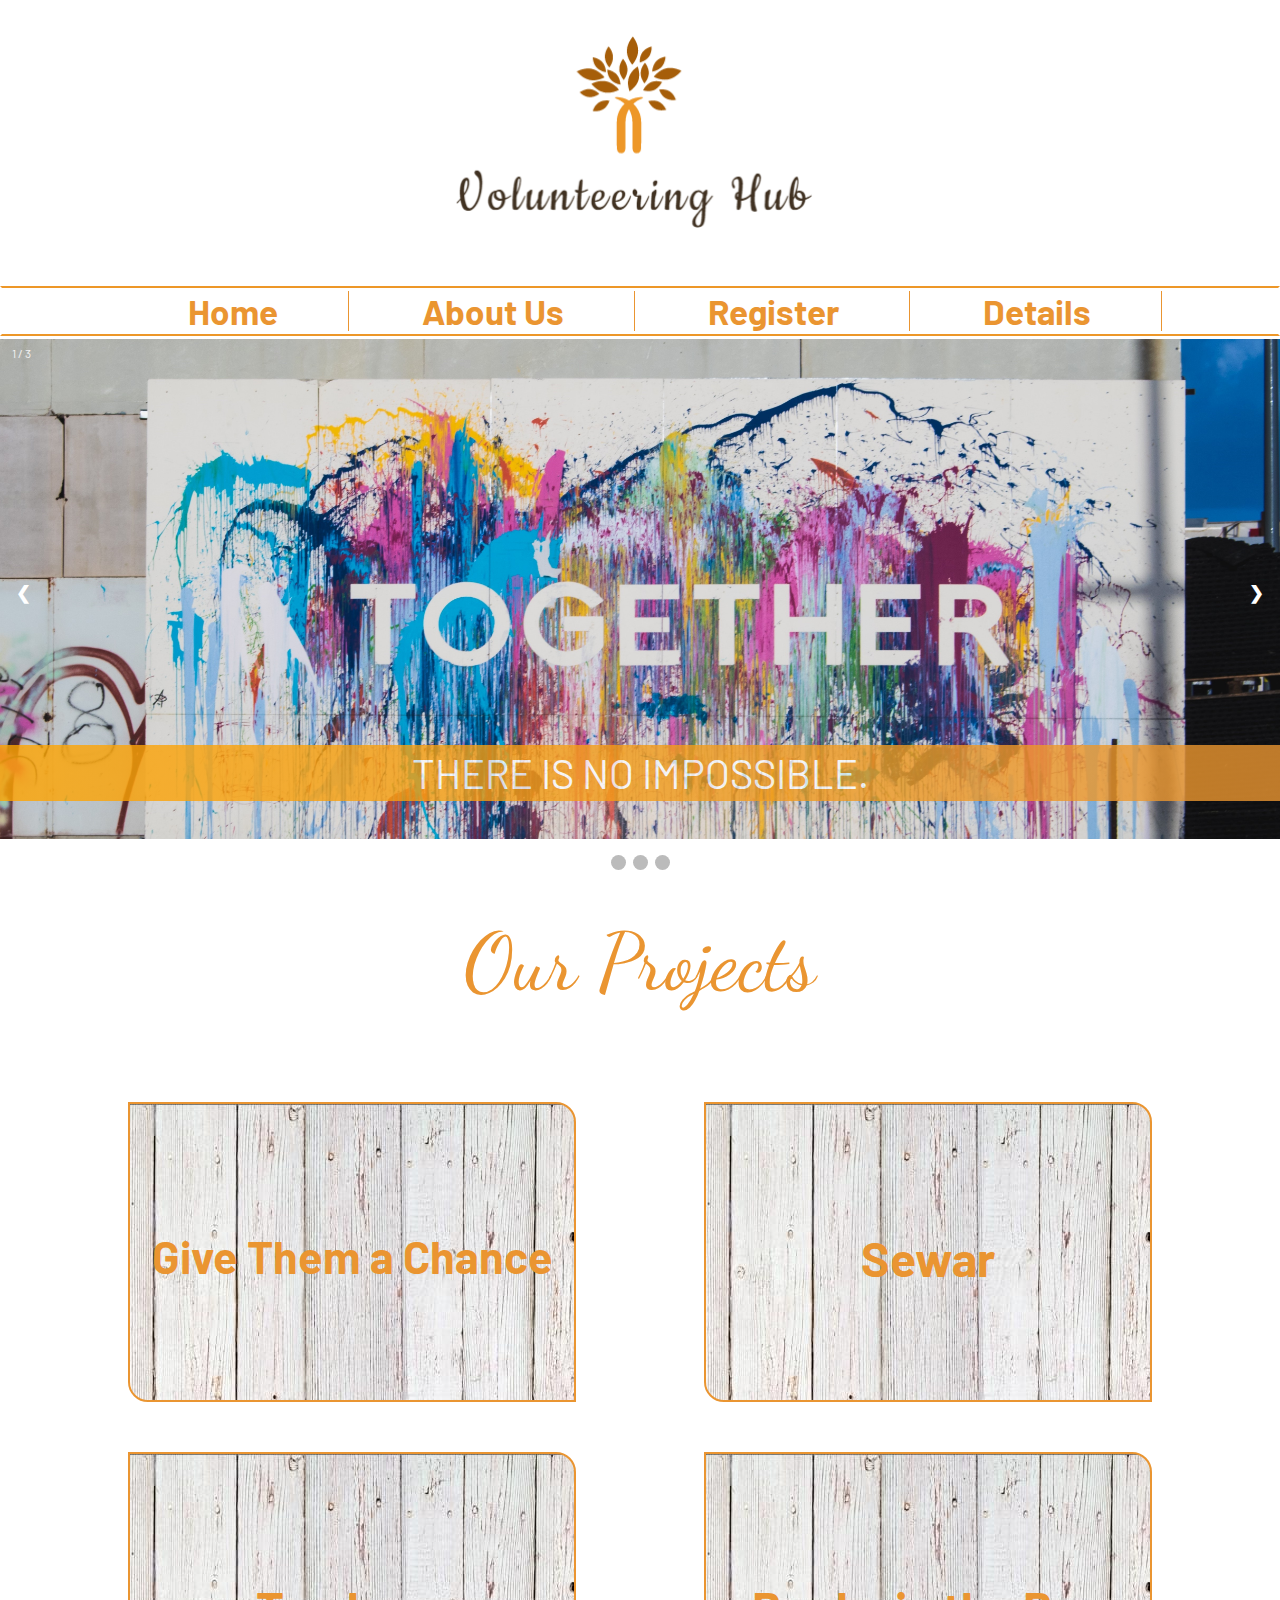
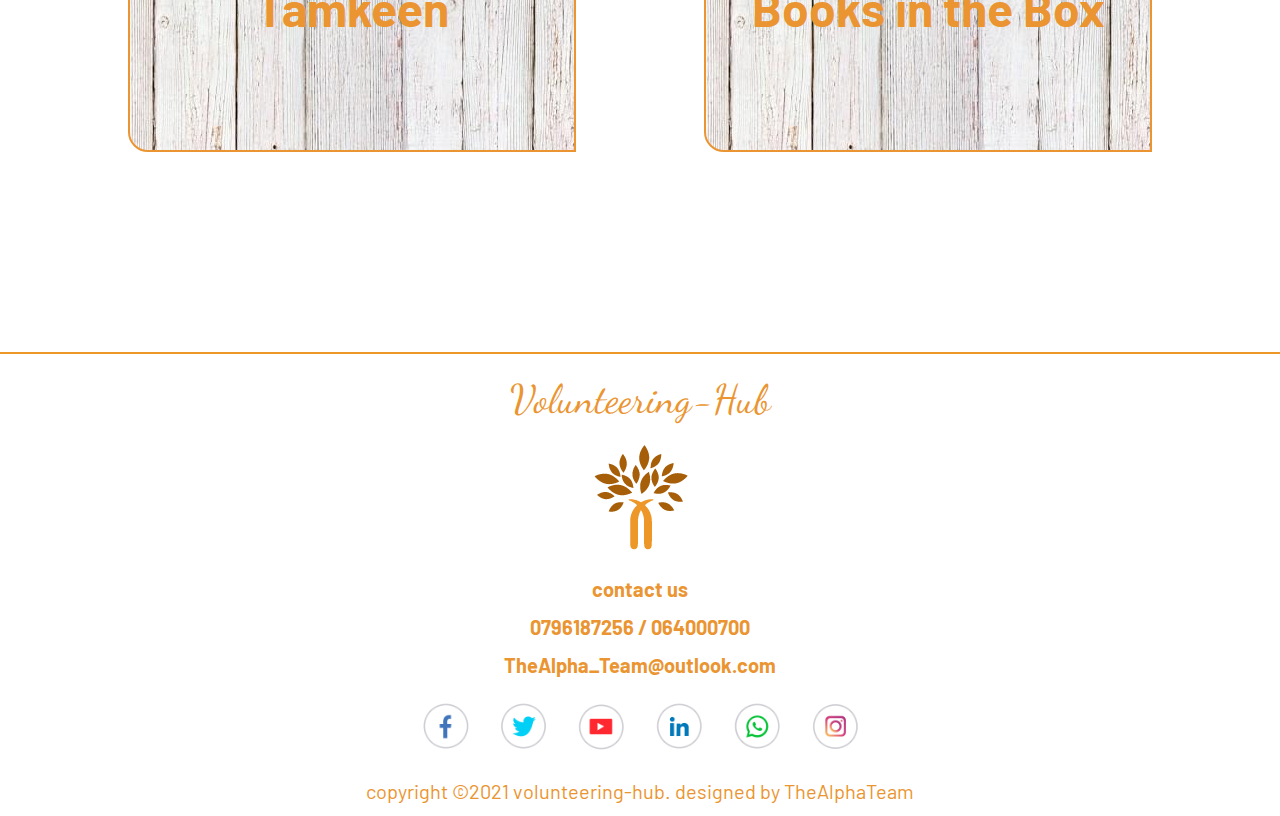
==== commit 50373099: "finishing" ====
--- a/index.html
+++ b/index.html
@@ -172,12 +172,12 @@
             <p>contact us </p>
             <p>0796187256 / 064000700</p>
             <p><a href="mailto:TheAlpha_Team@outlook.com " >TheAlpha_Team@outlook.com</a></p>
-    <a href="https://www.facebook.com/"><img class="fa" src ="img/facebook.png"></a>
-    <a href="https://twitter.com/"><img class="fa" src ="img/twitter.png"></a>
-    <a href="https://www.youtube.com/"><img class="fa" src ="img/youtube.png"></a>
-    <a href="https://www.linkedin.com/"><img class="fa" src ="img/linkedin.png"></a>
-    <a href="https://web.whatsapp.com/"><img class="fa" src ="img/whatsapp.png"></a>
-    <a href="https://www.instagram.com/"><img class="fa" src ="./img/instagram.png"></a>
+            <a href="https://www.facebook.com/Volunteerinhub/"><img class="fa" src ="img/facebook.png"></a>
+            <a href="https://twitter.com/VolunteerinHub"><img class="fa" src ="img/twitter.png"></a>
+            <a href="https://www.youtube.com/channel/UCGFM2mLAIkHAfbN-MA6WfyA"><img class="fa" src ="img/youtube.png"></a>
+            <a href="www.linkedin.com/in/volunteering-hub"><img class="fa" src ="img/linkedin.png"></a>
+            <a href="https://web.whatsapp.com/"><img class="fa" src ="img/whatsapp.png"></a>
+            <a href="https://www.instagram.com/voulnteeringhub/"><img class="fa" src ="./img/instagram.png"></a>
         </div>
         <div class="footer-bottom">
             <p>copyright &copy;2021 volunteering-hub. designed by <span>TheAlphaTeam</span></p>
--- a/css/home.css
+++ b/css/home.css
@@ -127,10 +127,10 @@
    /* Create two equal columns that floats next to each other */
    .column {
        float: left;
-       width: 30%;
+       width: 35%;
        padding: 10px;
        height: 300px; 
-       margin-left: 13%;
+       margin-left: 10%;
        margin-top: 50px;
        background-image:url(../img/wood.jpg);
        font-size: xxx-large;
@@ -147,7 +147,7 @@
      
    }
    .column:hover{
-     width: 30%;
+     width: 35%;
      height: 300px;
      background-color: white;
      background-image: url(../img/Screenshot_1.png);
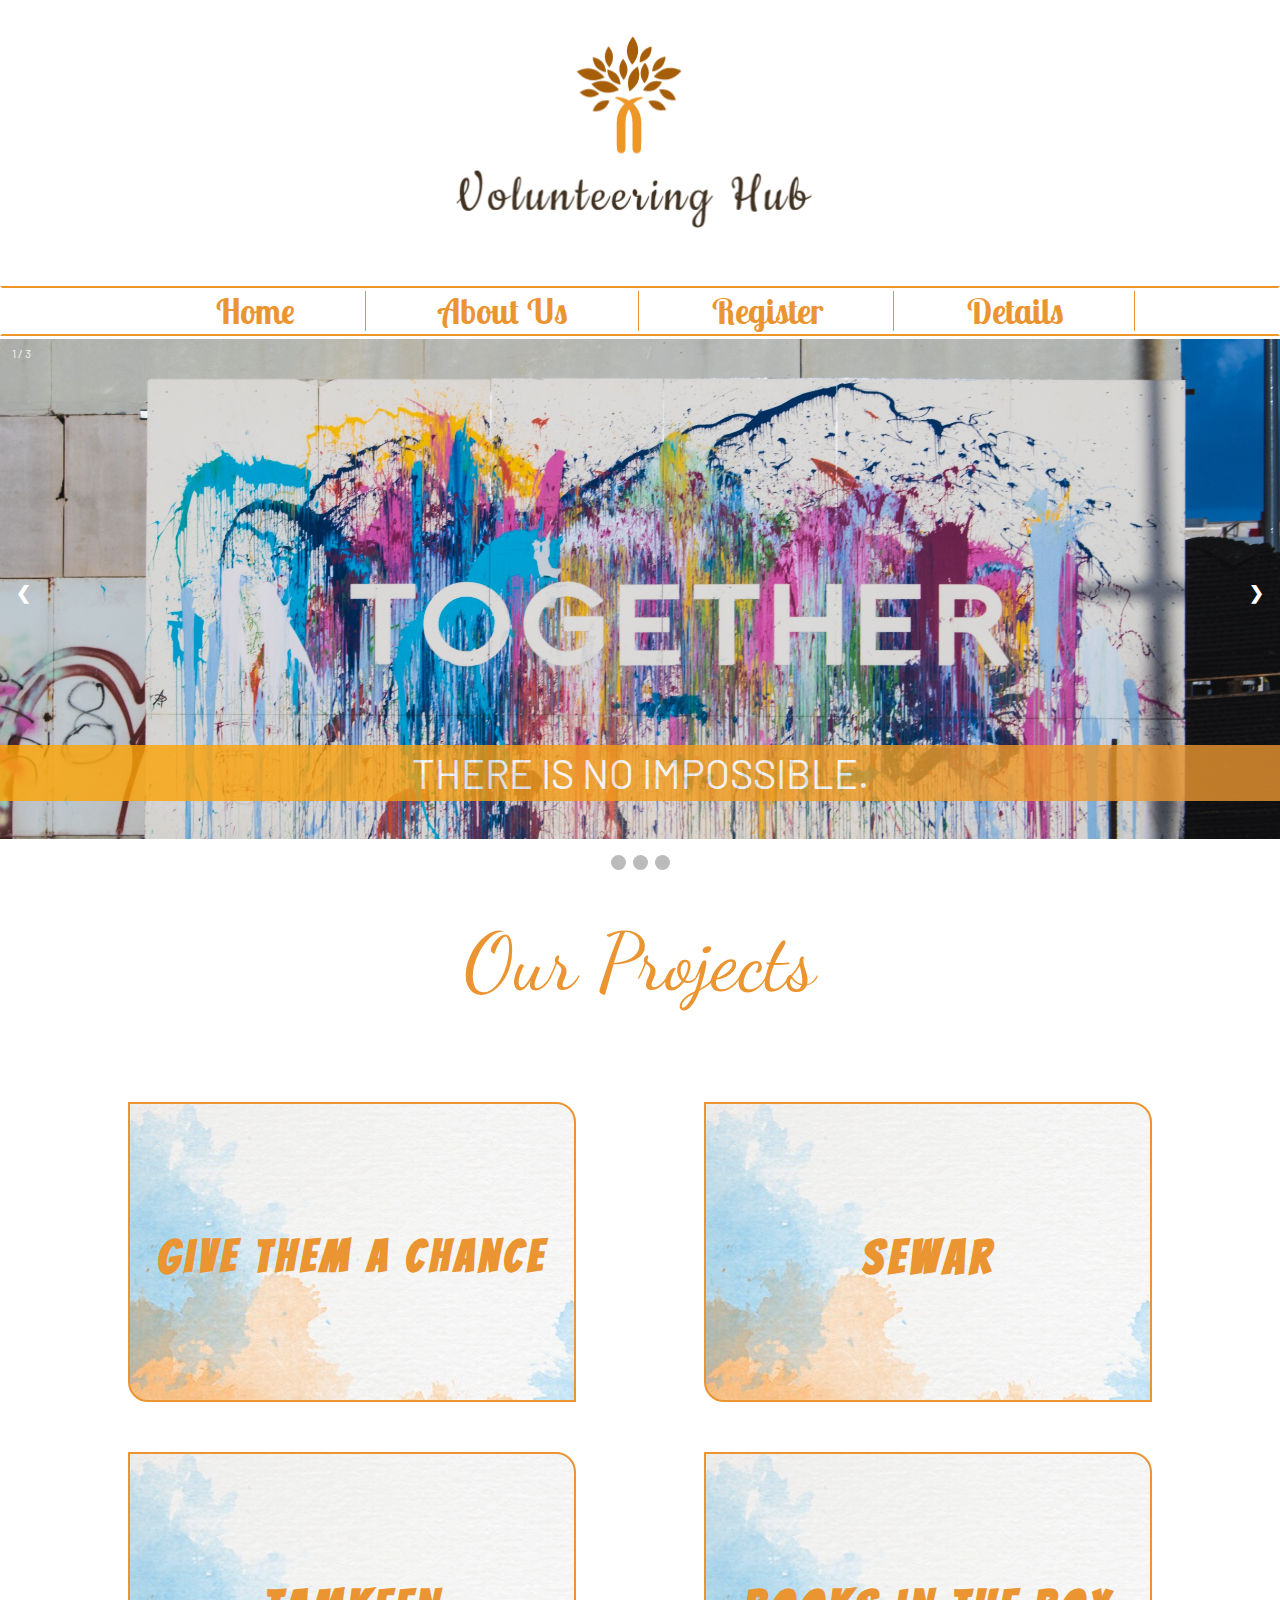
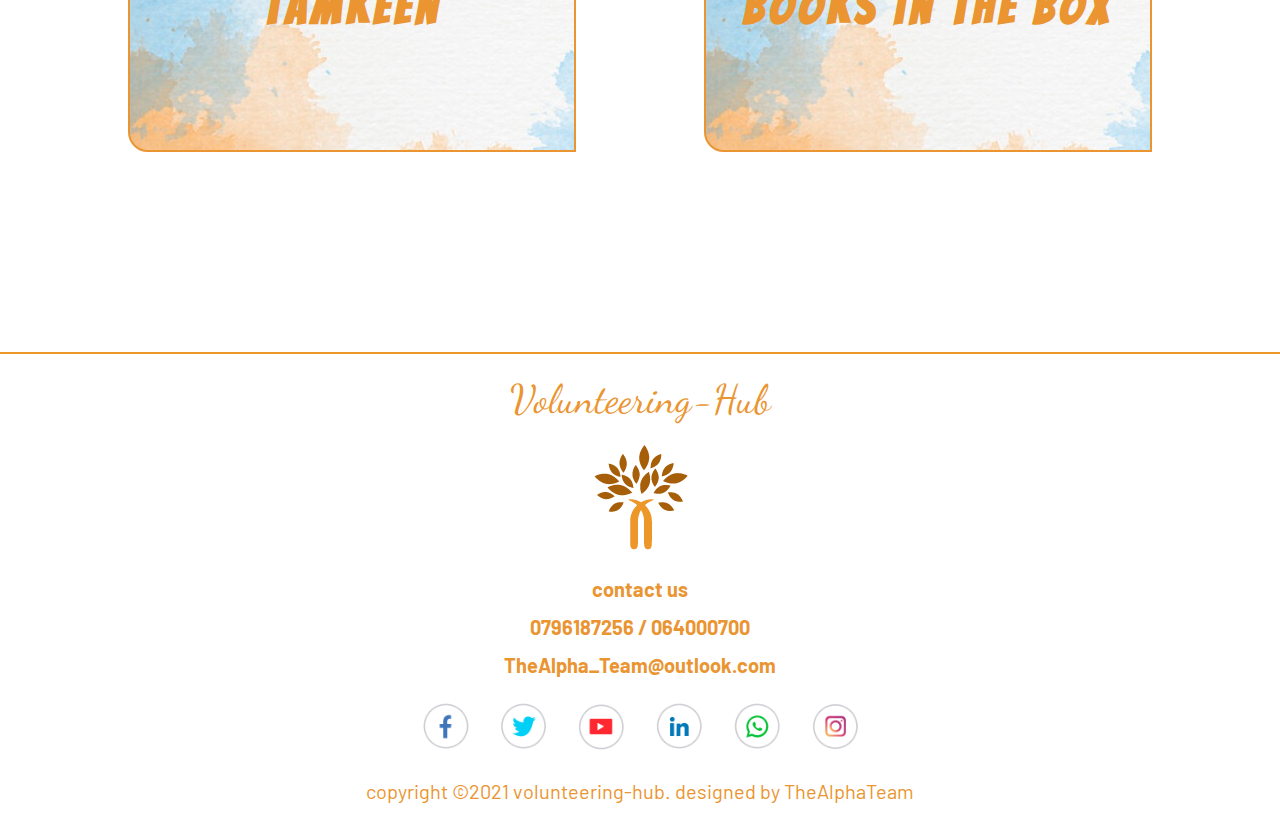
==== commit 1bc5905c: "finishing" ====
--- a/index.html
+++ b/index.html
@@ -12,6 +12,10 @@
 <link href="https://fonts.googleapis.com/css2?family=Dancing+Script:wght@600&display=swap" rel="stylesheet">
 <link rel="preconnect" href="https://fonts.gstatic.com">
 <link href="https://fonts.googleapis.com/css2?family=Barlow:ital,wght@1,300&display=swap" rel="stylesheet">
+<link rel="preconnect" href="https://fonts.gstatic.com">
+<link href="https://fonts.googleapis.com/css2?family=Bangers&display=swap" rel="stylesheet">
+<link rel="preconnect" href="https://fonts.gstatic.com">
+<link href="https://fonts.googleapis.com/css2?family=Bangers&family=Lobster+Two:wght@700&display=swap" rel="stylesheet">
     <title>Volunteering Hub</title>
 </head>
 <body>
@@ -55,7 +59,7 @@
         </div>
         <br>
         
-        <div style="text-align:center">
+        <div id="dots" >
           <span class="dot" id="dot1"></span> 
           <span class="dot" id="dot2"></span> 
           <span class="dot" id="dot3"></span> 
@@ -85,7 +89,7 @@
             <br>
             * Locations: Ruwaished, Safawi, Ma'an, Tafila, Kerak, Al-Gawr
             <br>
-            * Date:  06/21 to 12/21 <a href="./registr.html"><button class="goToRegister">  Register </button></a>
+            * Date:  06/21 to 12/21 <a href="./register.html"><button class="goToRegister">  Register </button></a>
           </p>
     </div>
     <div id="b2" class="containerTab">
@@ -115,7 +119,7 @@
             * Age: More than 15 years. <br>
             * # of volunteers needed : 150. <br>
             * Date: all the year.
-            <a href="./registr.html"><button class="goToRegister">  Register </button></a>
+            <a href="./register.html"><button class="goToRegister">  Register </button></a>
           </p>
     </div>
     
@@ -143,7 +147,7 @@
         This program targets the less developed regions in the north and south of the Kingdom and the Badia. <br>
         * # of volunteers needed : 300. <br> 
         * Period: 1 year.
-        <a href="./registr.html"><button class="goToRegister">  Register </button></a>
+        <a href="./register.html"><button class="goToRegister">  Register </button></a>
       </p>
      </div>
 
@@ -157,7 +161,7 @@
            It is possible to donate books such as scientific, literary and whatever is useful. <br>
            * # of volunteers needed : 50. <br>
            * Period: 3 months
-           <a href="./registr.html"><button class="goToRegister">  Register </button></a>
+           <a href="./register.html"><button class="goToRegister">  Register </button></a>
           </p>
     </div>
     
@@ -175,7 +179,7 @@
             <a href="https://www.facebook.com/Volunteerinhub/"><img class="fa" src ="img/facebook.png"></a>
             <a href="https://twitter.com/VolunteerinHub"><img class="fa" src ="img/twitter.png"></a>
             <a href="https://www.youtube.com/channel/UCGFM2mLAIkHAfbN-MA6WfyA"><img class="fa" src ="img/youtube.png"></a>
-            <a href="www.linkedin.com/in/volunteering-hub"><img class="fa" src ="img/linkedin.png"></a>
+            <a href="https://www.linkedin.com/in/volunteering-hub/"><img class="fa" src ="img/linkedin.png"></a>
             <a href="https://web.whatsapp.com/"><img class="fa" src ="img/whatsapp.png"></a>
             <a href="https://www.instagram.com/voulnteeringhub/"><img class="fa" src ="./img/instagram.png"></a>
         </div>
--- a/css/style.css
+++ b/css/style.css
@@ -2,6 +2,7 @@
  box-sizing: border-box;
  
 }
+@import url('https://fonts.googleapis.com/css2?family=Bangers&family=Lobster+Two:wght@700&display=swap');
 body{
     background-image: url(https://s3.img-b.com/image/private/t_base,c_pad,f_auto,dpr_2,w_480,h_480/product/shaw/shaw-cs37p-00100-9459802.jpg);
 }
@@ -35,7 +36,8 @@
     padding: 0px 70px ;
     font-weight: bold;
     line-height: 40px;
-    font-family: 'Barlow', sans-serif;
+    font-family: 'Bangers', cursive;
+    font-family: 'Lobster Two', cursive;
     font-size: 35px;
 }
 nav ul li:hover{
--- a/css/home.css
+++ b/css/home.css
@@ -113,6 +113,9 @@
    @media only screen and (max-width: 300px) {
      .prev, .next,.text {font-size: 11px}
    }
+#dots{
+  text-align:center;
+}
    
    #title{
        padding: 50px;
@@ -132,13 +135,15 @@
        height: 300px; 
        margin-left: 10%;
        margin-top: 50px;
-       background-image:url(../img/wood.jpg);
+       background-image:url(../img/back2.jpg);
        font-size: xxx-large;
        text-align: center;
        border-top-right-radius: 20px;
        border-bottom-left-radius: 20px;
        border: 2px solid rgb(234,149,49) ;
-       font-weight: bold;
+       font-weight: bolder;
+       font-family: 'Bangers', cursive;
+       letter-spacing:5px;
    }
    #proj1{
      
@@ -184,7 +189,7 @@
        border-bottom-left-radius: 30px;
        border: 2px solid rgb(234,149,49);
        display:none;
-       background-color:#aaa;
+       background-color: rgb(234,149,40);
        
    }
    .goToRegister{
